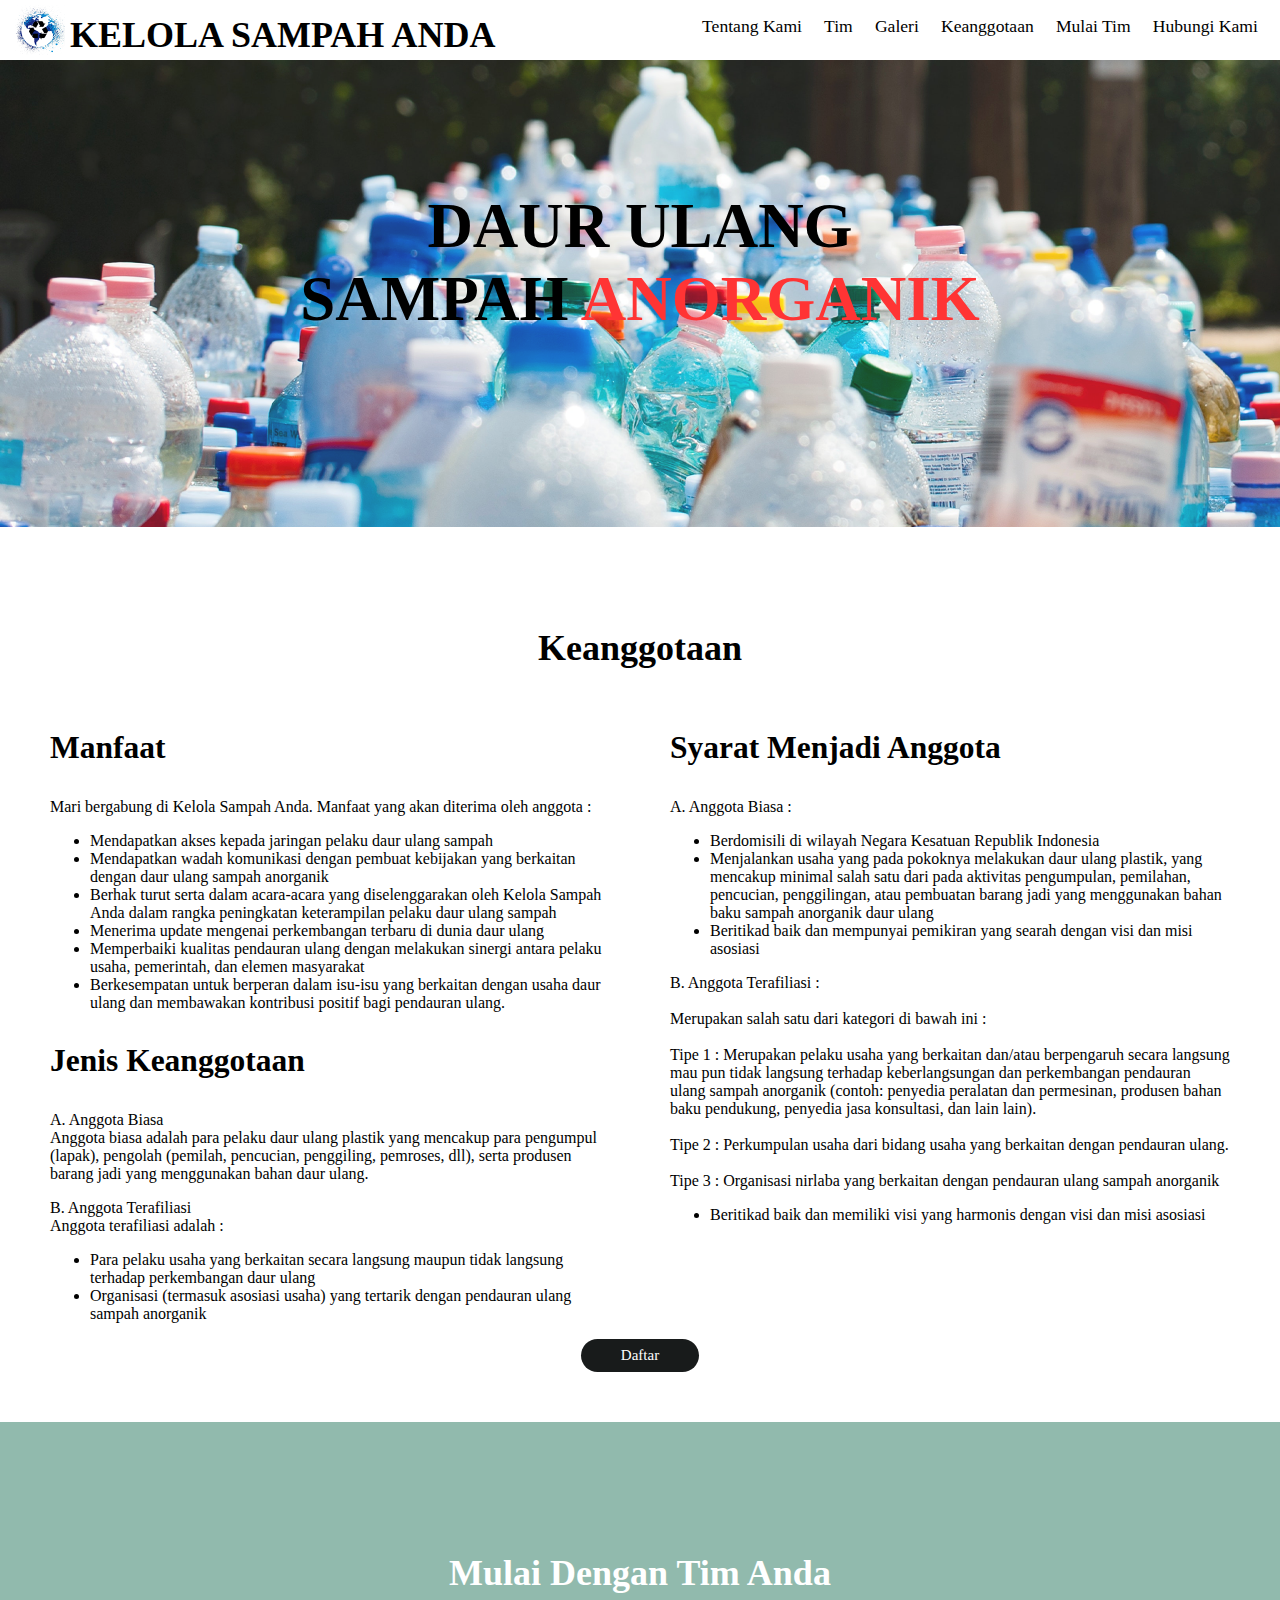
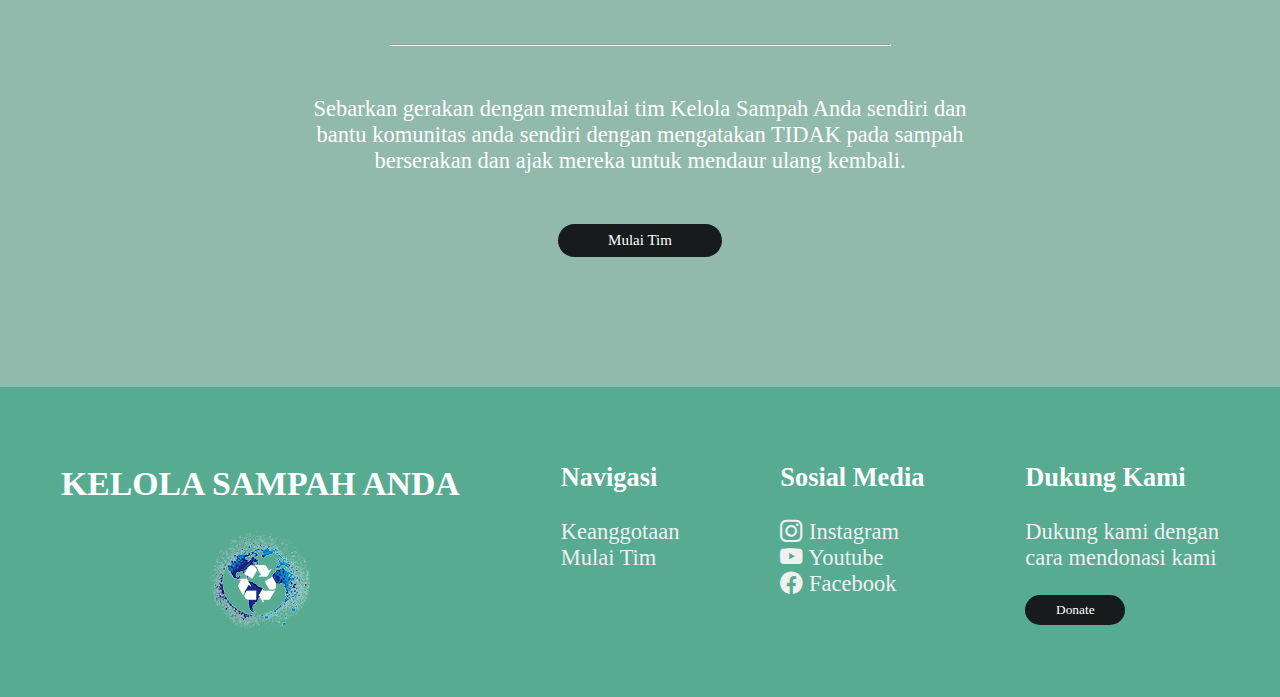
==== keanggotaan.html @ 96d2a82e "first" ====
<!DOCTYPE html>
<html lang="en">
  <head>
    <meta charset="UTF-8" />
    <meta http-equiv="X-UA-Compatible" content="IE=edge" />
    <meta name="viewport" content="width=device-width, initial-scale=1.0" />
    <link rel="icon" type="image/x-icon" sizes="60x60" href="img/logo 2.png" />
    <!-- mycss -->
    <link rel="stylesheet" href="style-keanggotaan.css" />
    <!-- bootstrap icon -->
    <link rel="stylesheet" href="https://cdn.jsdelivr.net/npm/bootstrap-icons@1.8.1/font/bootstrap-icons.css" />
    <title>Kelola Sampah Anda - Keanggotaan</title>
  </head>
  <body id="home">
    <!-- navbar -->
    <nav>
      <div class="logo">
        <img src="img/logo 1.png" alt="" />
        <h1>KELOLA SAMPAH ANDA</h1>
      </div>

      <ul>
        <li><a href="index.html#tentangKami">Tentang Kami</a></li>
        <li><a href="index.html#timKami">Tim</a></li>
        <li><a href="index.html#galeri">Galeri</a></li>
        <li><a href="#anggota">Keanggotaan</a></li>
        <li><a href="#mulaiTim">Mulai Tim</a></li>
        <li><a href="index.html#hubungiKami">Hubungi Kami</a></li>
      </ul>
    </nav>

    <!-- header -->
    <div class="header">
      <img src="img/daur ulang sampah anorganik (3).png" alt="" />
      <h1>
        DAUR ULANG <br />
        SAMPAH <span>ANORGANIK</span>
      </h1>
    </div>

    <!-- keanggotaan -->
    <section id="anggota">
      <h2>Keanggotaan</h2>
      <div class="teks">
        <div class="teks1">
          <h3>Manfaat</h3>
        <p>Mari bergabung di Kelola Sampah Anda. Manfaat yang akan diterima oleh anggota :
          <ul>
            <li>Mendapatkan akses kepada jaringan pelaku daur ulang sampah</li>
            <li>Mendapatkan wadah komunikasi dengan pembuat kebijakan yang berkaitan dengan daur ulang sampah anorganik</li>
            <li>Berhak turut serta dalam acara-acara yang diselenggarakan oleh Kelola Sampah Anda dalam rangka peningkatan keterampilan pelaku daur ulang sampah</li>
            <li>Menerima update mengenai perkembangan terbaru di dunia daur ulang </li>
            <li>Memperbaiki kualitas pendauran ulang dengan melakukan sinergi antara pelaku usaha, pemerintah, dan elemen masyarakat</li>
            <li>Berkesempatan untuk berperan dalam isu-isu yang berkaitan dengan usaha daur ulang dan membawakan kontribusi positif bagi pendauran ulang.</li>
          </ul>
        </p>
        <h3>Jenis Keanggotaan</h3>
            <p>A. Anggota Biasa <br>
              Anggota biasa adalah para pelaku daur ulang plastik yang mencakup para pengumpul (lapak), pengolah (pemilah, pencucian, penggiling, pemroses, dll), serta produsen barang jadi yang menggunakan bahan daur ulang.
            </p>
            <p>B. Anggota Terafiliasi <br>
              Anggota terafiliasi adalah  :
              <ul>
                <li>Para pelaku usaha yang berkaitan secara langsung maupun tidak langsung terhadap perkembangan daur ulang</li>
                <li>Organisasi (termasuk asosiasi usaha) yang tertarik dengan pendauran ulang sampah anorganik</li>
              </ul>
            </p>
        </div>

        <div class="teks2">
          <h3>Syarat Menjadi Anggota</h3>
          <p>A. Anggota Biasa : <br>
            <ul>
              <li>Berdomisili di wilayah Negara Kesatuan Republik Indonesia</li>
              <li>Menjalankan usaha yang pada pokoknya melakukan daur ulang plastik, yang mencakup minimal salah satu dari pada aktivitas pengumpulan, pemilahan, pencucian, penggilingan, atau pembuatan barang jadi yang menggunakan bahan baku sampah anorganik daur ulang</li>
              <li>Beritikad baik dan mempunyai pemikiran yang searah dengan visi dan misi asosiasi</li>
            </ul>
          </p> 
          <p>B. Anggota Terafiliasi : <br><br>
            Merupakan salah satu dari kategori di bawah ini : <br><br>
            Tipe 1 : Merupakan pelaku usaha yang berkaitan dan/atau berpengaruh secara langsung mau pun tidak langsung terhadap keberlangsungan dan perkembangan pendauran ulang sampah anorganik (contoh: penyedia peralatan dan permesinan, produsen bahan baku pendukung, penyedia jasa konsultasi, dan lain lain). <br> <br>
            Tipe 2 : Perkumpulan usaha dari bidang usaha yang berkaitan dengan pendauran ulang. <br> <br>
            Tipe 3 : Organisasi nirlaba yang berkaitan dengan pendauran ulang sampah anorganik
            <ul>
              <li>Beritikad baik dan memiliki visi yang harmonis dengan visi dan misi asosiasi</li>
            </ul>
          </p>
        </div>
      </div>
      <button>Daftar</button>
    </section>

    <!-- mulai tim -->
    <section id="mulaiTim">
      <div class="container">
        <h2>Mulai Dengan Tim Anda</h2>
        <hr>
        <p>Sebarkan gerakan dengan memulai tim Kelola Sampah Anda sendiri dan bantu komunitas anda sendiri dengan mengatakan TIDAK pada sampah berserakan dan ajak mereka untuk mendaur ulang kembali.</p>
        <button>Mulai Tim</button>
      </div>
    </section>


    <!-- footer -->
    <footer>
      <div class="logo">
        <h2>KELOLA SAMPAH ANDA</h2>
        <img src="img/logo 2.png" alt="" />
      </div>

      <div class="navigasi">
        <ul>
          <li><h3>Navigasi</h3></li>
          <li><a href="#anggota">Keanggotaan</a></li>
          <li><a href="#mulaiTim">Mulai Tim</a></li>
        </ul>
      </div>

      <div class="sosmed">
        <ul>
          <li><h3>Sosial Media</h3></li>
          <li>
            <a href=""><i class="bi bi-instagram"></i> Instagram</a>
          </li>
          <li>
            <a href=""><i class="bi bi-youtube"></i> Youtube</a>
          </li>
          <li>
            <a href=""><i class="bi bi-facebook"></i> Facebook</a>
          </li>
        </ul>
      </div>

      <div class="dukungkami">
        <ul>
          <li><h3>Dukung Kami</h3></li>
          <li>
            <p>
              Dukung kami dengan <br />
              cara mendonasi kami
            </p>
          </li>
          <li><button>Donate</button></li>
        </ul>
      </div>
    </footer>
  </body>
</html>
---- style-keanggotaan.css ----
* {
  font-family: "Plus Jakarta Sans";
}

html {
  scroll-behavior: smooth;
}

body {
  padding: 0;
  margin: 0;
}
section {
  padding: 50px;
}

/* navbar */
nav {
  display: flex;
  justify-content: space-between;
  background-color: rgb(255, 255, 255);
  height: 60px;
  width: 100%;
  position: fixed;
  z-index: 2;
  opacity: 0.8;
  transition: 500ms ease-in-out;
}

nav:hover {
  opacity: 1;
}

nav .logo {
  display: flex;
}

nav .logo h1 {
  font-weight: 800;
  font-size: 4vmin;
  margin-top: 14px;
}

nav .logo img {
  width: 50px;
  height: 50px;
  margin-top: 5px;
  margin-right: 5px;
  margin-left: 15px;
}

nav ul {
  display: flex;
  list-style: none;
  width: 600px;
  justify-content: space-evenly;
}

nav ul li a {
  text-decoration: none;
  color: black;
  font-size: 1.1em;
}

nav ul li a:hover {
  color: #56ab91;
}

/* header */
.header {
  display: flex;
  align-items: center;
  justify-content: center;
  width: 100%;
}

.header img {
  width: 100%;
  margin-top: 60px;
  opacity: 0.9;
  transition: 500ms ease-in-out;
}

.header img:hover {
  opacity: 1;
}

.header h1 {
  text-align: center;
  position: absolute;
  color: rgb(0, 0, 0);
  font-weight: 800;
  font-size: 7vmin;
}

.header h1 span {
  color: rgb(255, 52, 52);
  transition: 500ms ease-in-out;
}

.header h1 span:hover {
  color: rgb(255, 0, 0);
  cursor: pointer;
}

/* keanggotaan */
#anggota {
  display: grid;
  justify-content: center;
}

#anggota h2 {
  font-size: 4vmin;
  text-align: center;
  margin-bottom: 30px;
  margin-top: 50px;
}

#anggota .teks {
  display: grid;
  justify-content: center;
  grid-template-columns: 2fr 2fr;
}

#anggota .teks1 {
  margin-right: 30px;
}

#anggota .teks1 h3 {
  font-size: 3.5vmin;
}

#anggota .teks2 {
  margin-left: 30px;
}

#anggota .teks2 h3 {
  font-size: 3.5vmin;
}

#anggota button {
  border: 0;
  background-color: #181b1b;
  color: #fff;
  padding: 8px 40px;
  border-radius: 20px;
  margin: 0 auto;
  font-size: 15px;
  transition: 500ms ease-in-out;
}

#anggota button:hover {
  cursor: pointer;
  background-color: #343636;
  transform: scale(0.95);
}

/* mulai tim */
#mulaiTim {
  background-color: #91baad;
  color: #fff;
  text-align: center;
}

#mulaiTim .container {
  padding: 50px 250px;
}

#mulaiTim .container h2 {
  margin-bottom: 50px;
  font-size: 4vmin;
}

#mulaiTim .container hr {
  margin-bottom: 50px;
  max-width: 500px;
}

#mulaiTim .container p {
  margin-bottom: 50px;
  font-size: 2.5vmin;
}

#mulaiTim button {
  border: 0;
  background-color: #181b1b;
  color: #fff;
  padding: 8px 50px;
  border-radius: 20px;
  margin: 0 auto;
  font-size: 15px;
  margin-bottom: 30px;
  transition: 500ms ease-in-out;
}

#mulaiTim button:hover {
  cursor: pointer;
  background-color: #343636;
  transform: scale(0.95);
}

/* footer */
footer {
  padding-top: 50px;
  padding-bottom: 50px;
  display: flex;
  width: 100%;
  background-color: #56ab91;
  justify-content: space-evenly;
  color: #fff;
  font-size: 2.5vmin;
}

footer ul li {
  list-style: none;
}

footer ul li a {
  text-decoration: none;
  color: #f0f0f0;
}

footer ul li p {
  color: #f0f0f0;
}

footer .logo {
  text-align: center;
}

footer .logo img {
  border-radius: 50%;
}

footer .dukungkami button {
  background: none;
  width: 100px;
  height: 30px;
  color: white;
  border: none;
  background-color: #181b1b;
  border-radius: 20px;
  transition: 500ms ease-in-out;
}

footer .dukungkami button:hover {
  cursor: pointer;
  background-color: #242727;
  transform: scale(0.95);
}

/* responsive */
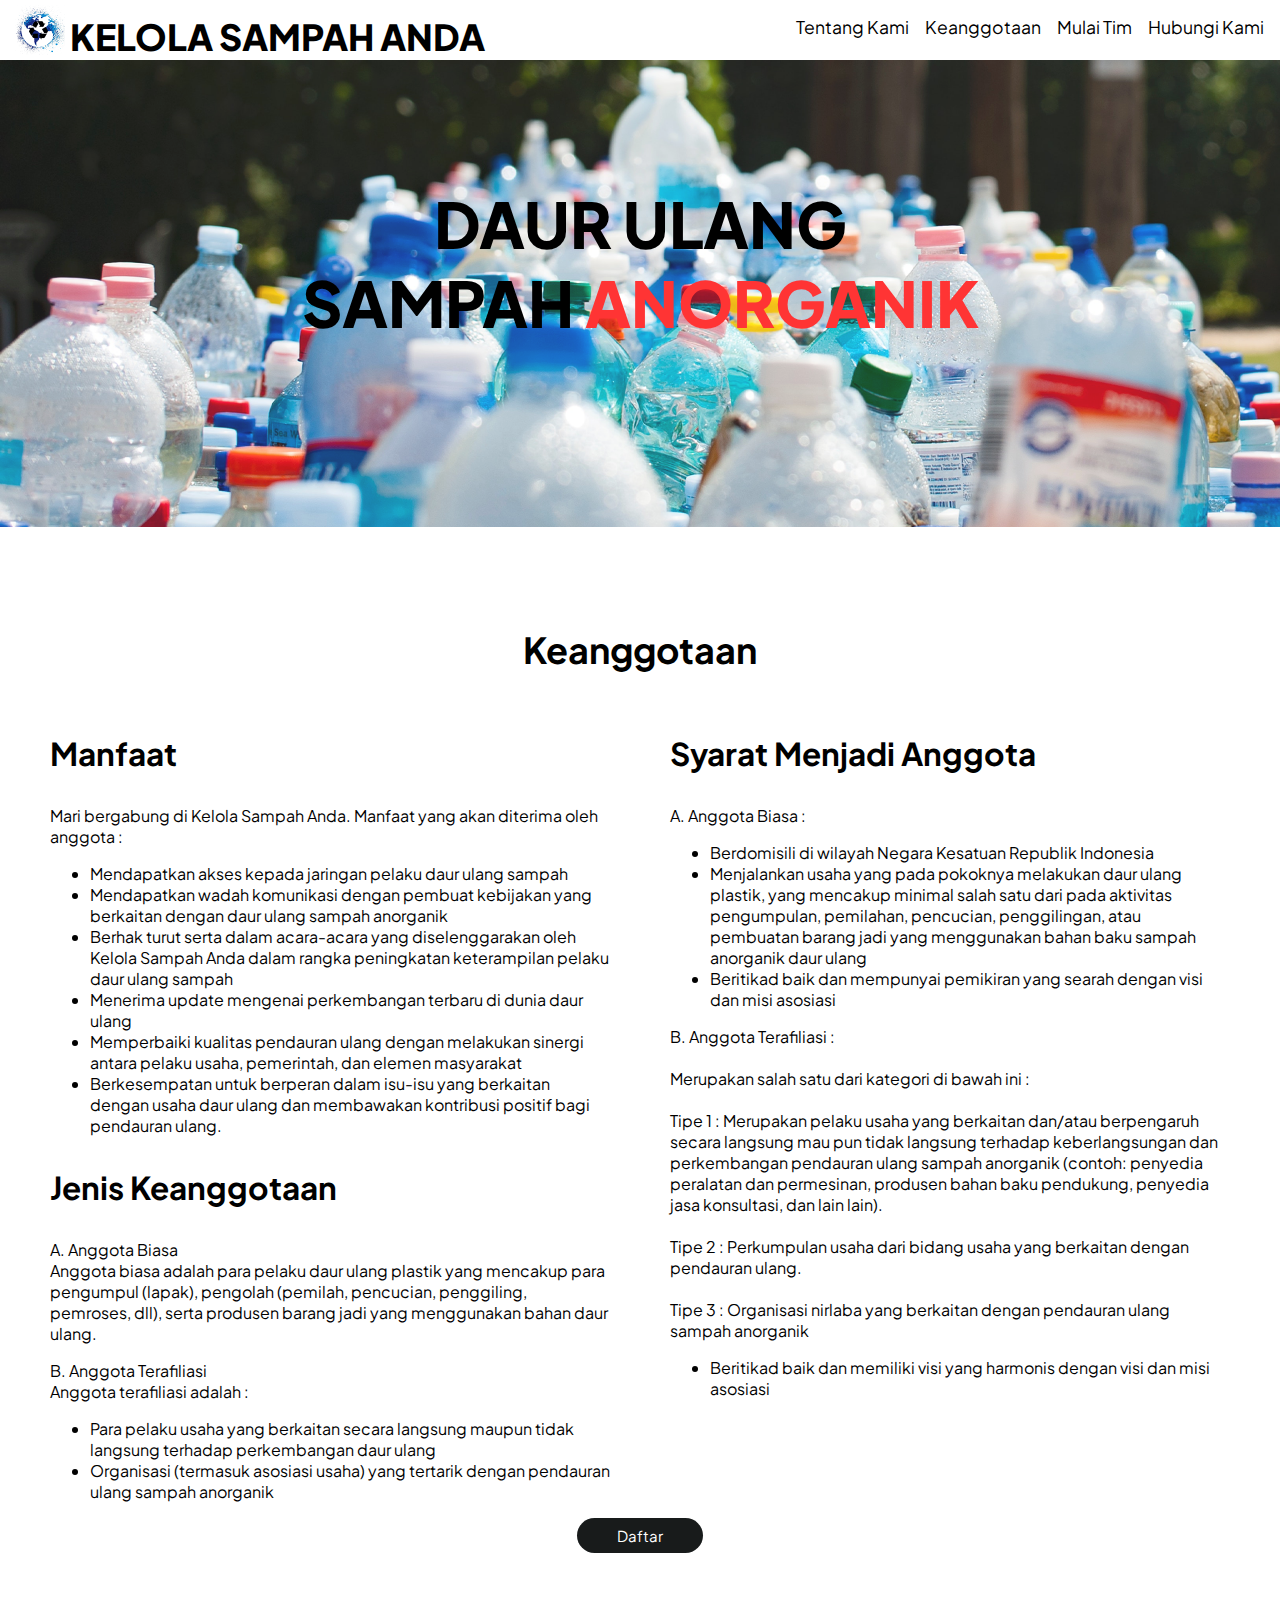
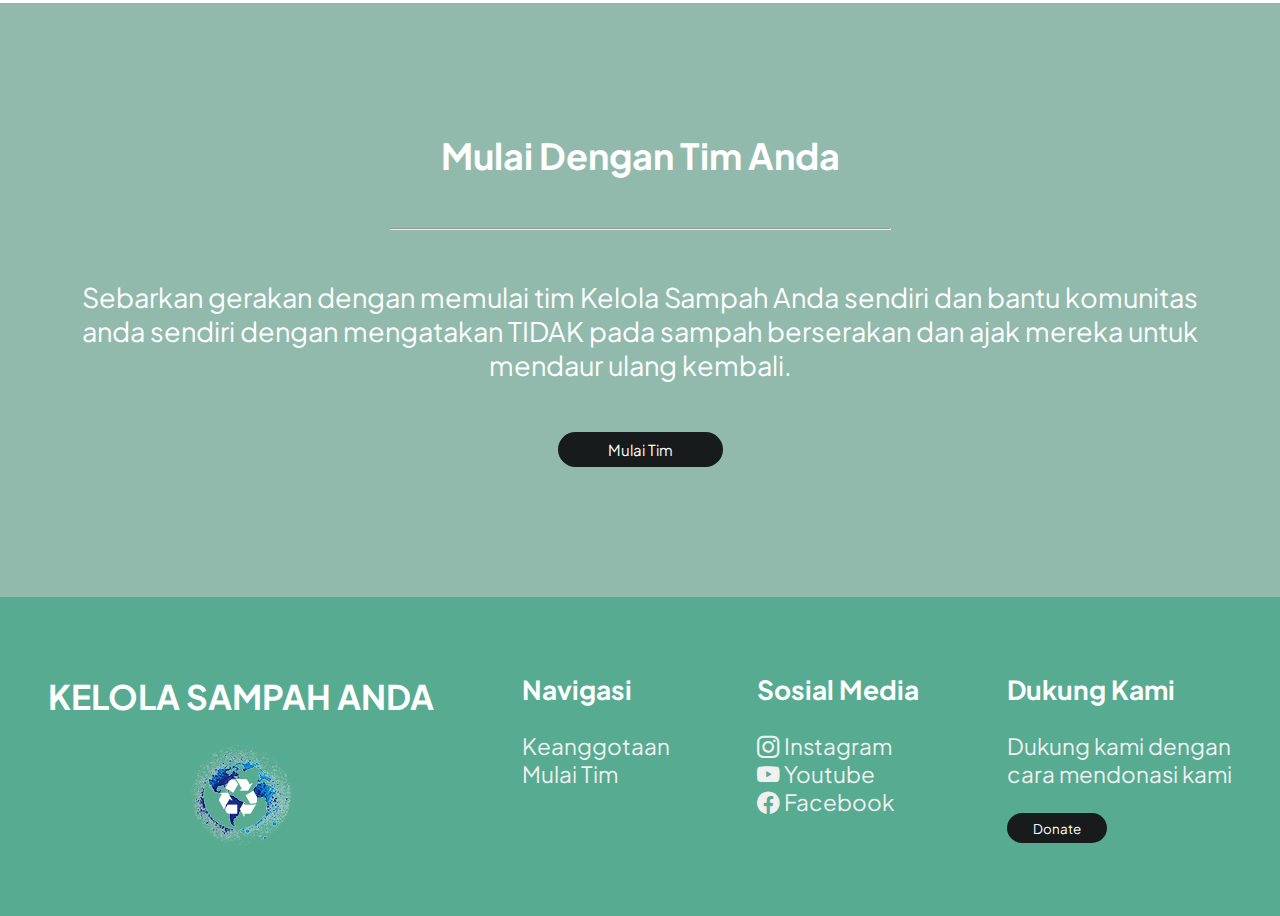
==== commit 64e8c4c4: "responsive" ====
--- a/keanggotaan.html
+++ b/keanggotaan.html
@@ -14,19 +14,24 @@
   <body id="home">
     <!-- navbar -->
     <nav>
-      <div class="logo">
+      <a href="index.html" class="logo">
         <img src="img/logo 1.png" alt="" />
         <h1>KELOLA SAMPAH ANDA</h1>
-      </div>
+      </a>
 
       <ul>
         <li><a href="index.html#tentangKami">Tentang Kami</a></li>
-        <li><a href="index.html#timKami">Tim</a></li>
-        <li><a href="index.html#galeri">Galeri</a></li>
         <li><a href="#anggota">Keanggotaan</a></li>
         <li><a href="#mulaiTim">Mulai Tim</a></li>
         <li><a href="index.html#hubungiKami">Hubungi Kami</a></li>
       </ul>
+
+      <div class="menu-toggle">
+        <input type="checkbox" name="" id="" />
+        <span></span>
+        <span></span>
+        <span></span>
+      </div>
     </nav>
 
     <!-- header -->
@@ -87,7 +92,9 @@
           </p>
         </div>
       </div>
-      <button>Daftar</button>
+      <a href="">      
+        <button>Daftar</button>
+      </a>
     </section>
 
     <!-- mulai tim -->
@@ -96,7 +103,9 @@
         <h2>Mulai Dengan Tim Anda</h2>
         <hr>
         <p>Sebarkan gerakan dengan memulai tim Kelola Sampah Anda sendiri dan bantu komunitas anda sendiri dengan mengatakan TIDAK pada sampah berserakan dan ajak mereka untuk mendaur ulang kembali.</p>
-        <button>Mulai Tim</button>
+        <a href="">
+          <button>Mulai Tim</button>
+        </a>
       </div>
     </section>
 
@@ -140,10 +149,17 @@
               cara mendonasi kami
             </p>
           </li>
-          <li><button>Donate</button></li>
+          <li>
+            <a href="">
+              <button>Donate</button>
+            </a>
+          </li>
         </ul>
       </div>
     </footer>
+
+    <!-- script -->
+    <script src="script.js"></script>
   </body>
 </html>
 
--- a/style-keanggotaan.css
+++ b/style-keanggotaan.css
@@ -1,5 +1,8 @@
+/* fonts */
+@import url("https://fonts.googleapis.com/css2?family=Plus+Jakarta+Sans:wght@400;600;800&display=swap");
+
 * {
-  font-family: "Plus Jakarta Sans";
+  font-family: "Plus Jakarta Sans", sans-serif;
 }
 
 html {
@@ -23,7 +26,7 @@
   width: 100%;
   position: fixed;
   z-index: 2;
-  opacity: 0.8;
+  opacity: 0.9;
   transition: 500ms ease-in-out;
 }
 
@@ -33,6 +36,8 @@
 
 nav .logo {
   display: flex;
+  text-decoration: none;
+  color: rgb(0, 0, 0);
 }
 
 nav .logo h1 {
@@ -52,7 +57,7 @@
 nav ul {
   display: flex;
   list-style: none;
-  width: 600px;
+  width: 500px;
   justify-content: space-evenly;
 }
 
@@ -64,6 +69,57 @@
 
 nav ul li a:hover {
   color: #56ab91;
+}
+
+/* menu */
+.menu-toggle span {
+  display: block;
+  width: 38px;
+  height: 3px;
+  margin-left: -60px;
+  background-color: rgb(0, 0, 0);
+  border-radius: 3px;
+  transition: all 0.3s;
+  z-index: 1;
+}
+
+.menu-toggle input {
+  position: absolute;
+  width: 50px;
+  left: -75px;
+  top: -5px;
+  height: 38px;
+  opacity: 0;
+  cursor: pointer;
+  z-index: 3;
+}
+.menu-toggle {
+  display: none;
+  flex-direction: column;
+  height: 23px;
+  margin-top: 15px;
+  justify-content: space-between;
+  position: relative;
+}
+
+/* animasi menu */
+.menu-toggle span:nth-child(2) {
+  transform-origin: 0 0;
+}
+.menu-toggle span:nth-child(4) {
+  transform-origin: 0 100%;
+}
+.menu-toggle input:checked ~ span:nth-child(2) {
+  background-color: rgb(0, 0, 0);
+  transform: rotate(45deg) translate(-5px, -4px);
+}
+.menu-toggle input:checked ~ span:nth-child(4) {
+  background-color: rgb(0, 0, 0);
+  transform: rotate(-45deg) translate(-1px, 0px);
+}
+.menu-toggle input:checked ~ span:nth-child(3) {
+  opacity: 0;
+  transform: scale(0);
 }
 
 /* header */
@@ -136,6 +192,10 @@
 
 #anggota .teks2 h3 {
   font-size: 3.5vmin;
+}
+
+#anggota a {
+  text-align: center;
 }
 
 #anggota button {
@@ -163,7 +223,7 @@
 }
 
 #mulaiTim .container {
-  padding: 50px 250px;
+  padding: 50px 0px;
 }
 
 #mulaiTim .container h2 {
@@ -178,7 +238,7 @@
 
 #mulaiTim .container p {
   margin-bottom: 50px;
-  font-size: 2.5vmin;
+  font-size: 3vmin;
 }
 
 #mulaiTim button {
@@ -220,6 +280,11 @@
   color: #f0f0f0;
 }
 
+footer ul li a:hover {
+  color: #fff;
+  text-decoration: underline;
+}
+
 footer ul li p {
   color: #f0f0f0;
 }
@@ -250,3 +315,152 @@
 }
 
 /* responsive */
+@media only screen and (max-width: 1200px) {
+  nav ul {
+    display: flex;
+  }
+}
+
+@media only screen and (max-width: 960px) {
+  nav ul {
+    display: flex;
+  }
+
+  .header {
+    width: 100%;
+  }
+}
+
+@media only screen and (max-width: 850px) {
+  nav ul {
+    display: none;
+  }
+  .menu-toggle {
+    display: flex;
+  }
+}
+
+@media only screen and (max-width: 768px) {
+  nav ul {
+    display: flex;
+  }
+
+  nav .logo h1 {
+    margin-top: 18px;
+  }
+
+  .menu-toggle {
+    display: flex;
+  }
+
+  .header h1 {
+    margin-top: 60px;
+    color: rgb(0, 0, 0);
+  }
+
+  nav ul {
+    position: absolute;
+    right: 0;
+    top: 0;
+    padding-top: 10px;
+    width: 100%;
+    height: 50vh;
+    align-items: center;
+    justify-content: space-evenly;
+    flex-direction: column;
+    background-color: #fff;
+    z-index: -1;
+    transform: translateY(-100%);
+    transition: all 0.3s ease-in-out;
+    opacity: 0.9;
+  }
+
+  nav ul.slide {
+    opacity: 1;
+    transform: translateY(0);
+  }
+
+  #anggota h2 {
+    font-size: 18px;
+  }
+
+  #anggota .teks h3 {
+    font-size: 16px;
+  }
+
+  #anggota .teks {
+    display: grid;
+    grid-template-columns: 1fr;
+  }
+
+  #anggota .teks .teks2 {
+    margin-left: 0;
+    margin-top: 20px;
+    margin-bottom: 30px;
+  }
+
+  #mulaiTim .container h2 {
+    font-size: 18px;
+  }
+
+  #mulaiTim .container p {
+    font-size: 16px;
+  }
+
+  footer {
+    display: grid;
+    grid-template-columns: 1fr;
+  }
+
+  footer .logo h2 {
+    display: none;
+  }
+
+  footer .logo {
+    margin-top: -20px;
+  }
+
+  footer .navigasi {
+    font-size: 18px;
+  }
+
+  footer .sosmed {
+    font-size: 18px;
+  }
+
+  footer .dukungkami {
+    font-size: 18px;
+  }
+}
+
+@media only screen and (max-width: 460px) {
+  nav ul {
+    display: flex;
+  }
+
+  .menu-toggle {
+    display: flex;
+  }
+
+  nav ul {
+    position: absolute;
+    right: 0;
+    top: 0;
+    padding-top: 10px;
+    width: 100%;
+    height: 50vh;
+    align-items: center;
+    justify-content: space-evenly;
+    flex-direction: column;
+    background-color: #fff;
+    z-index: -1;
+    transform: translateY(-100%);
+    transition: all 0.3s ease-in-out;
+    opacity: 0.5;
+  }
+
+  nav ul.slide {
+    opacity: 0.98;
+    transform: translateY(0);
+  }
+}
